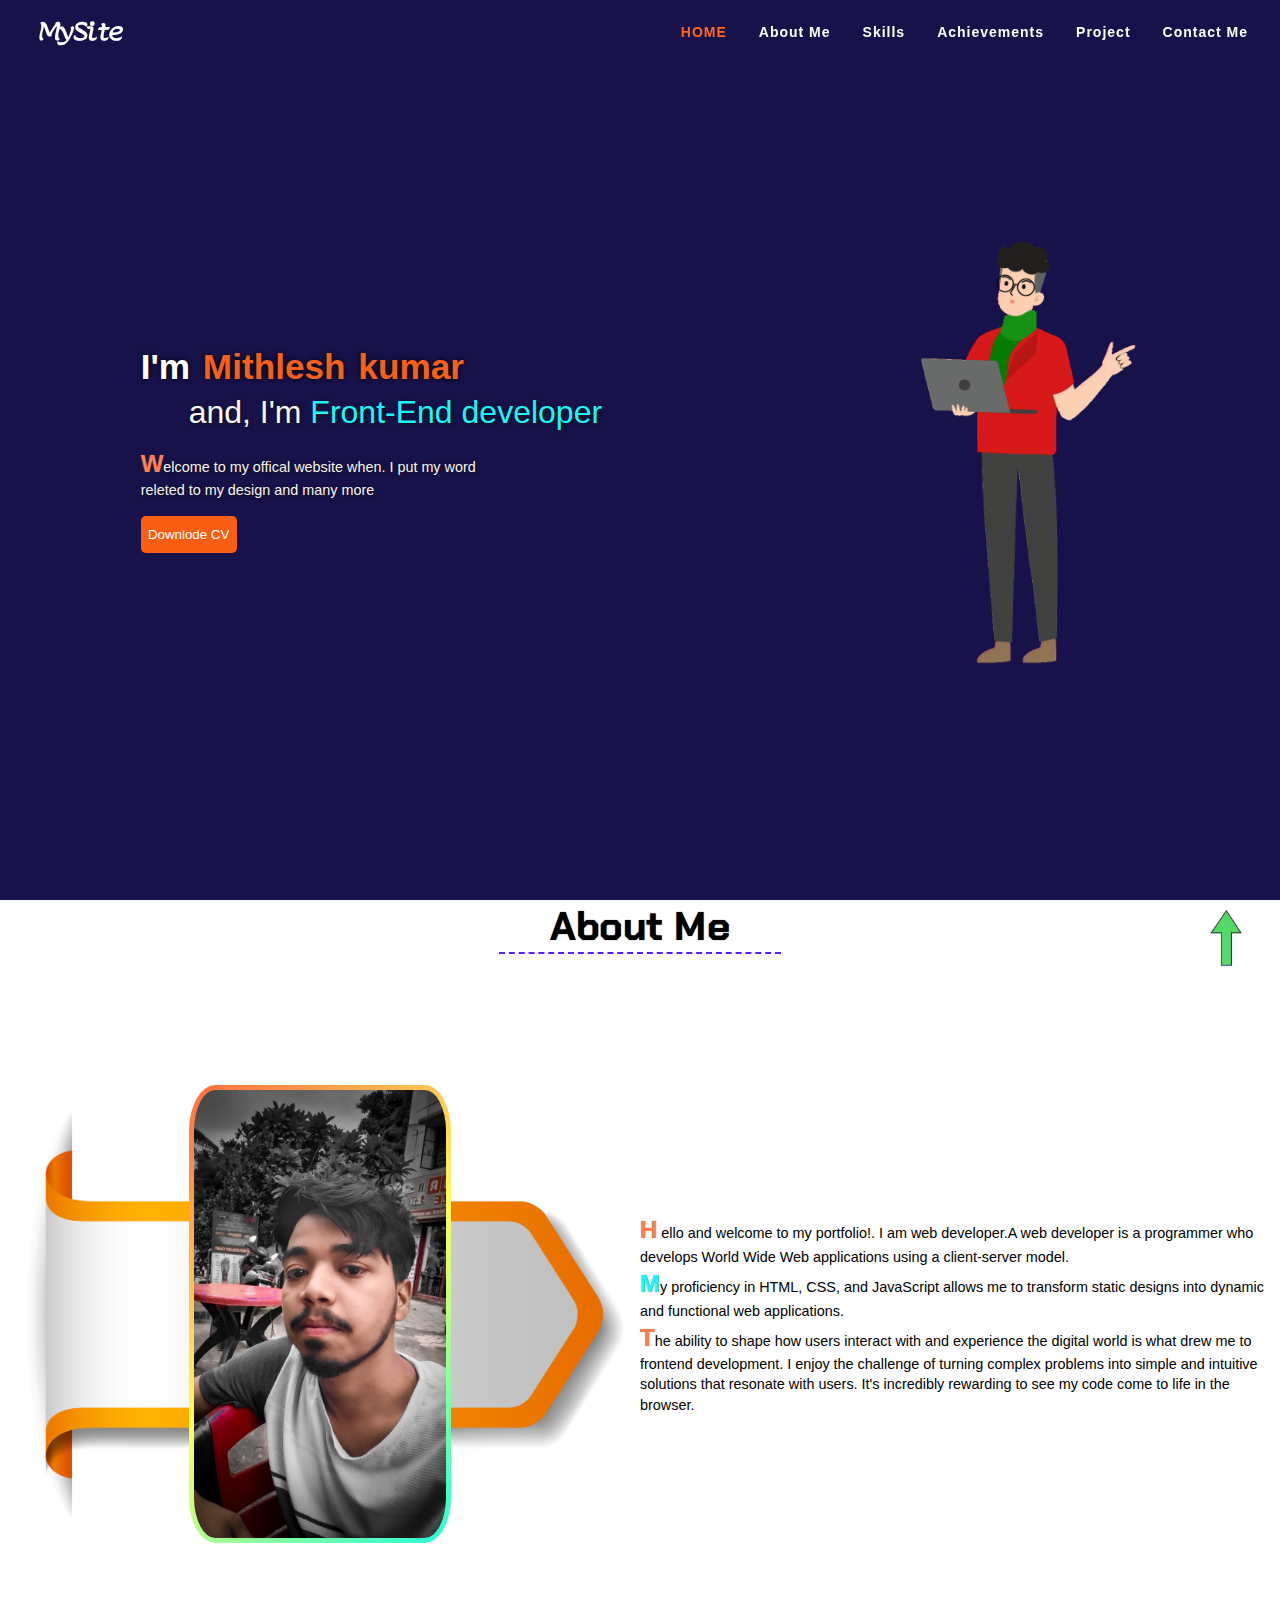
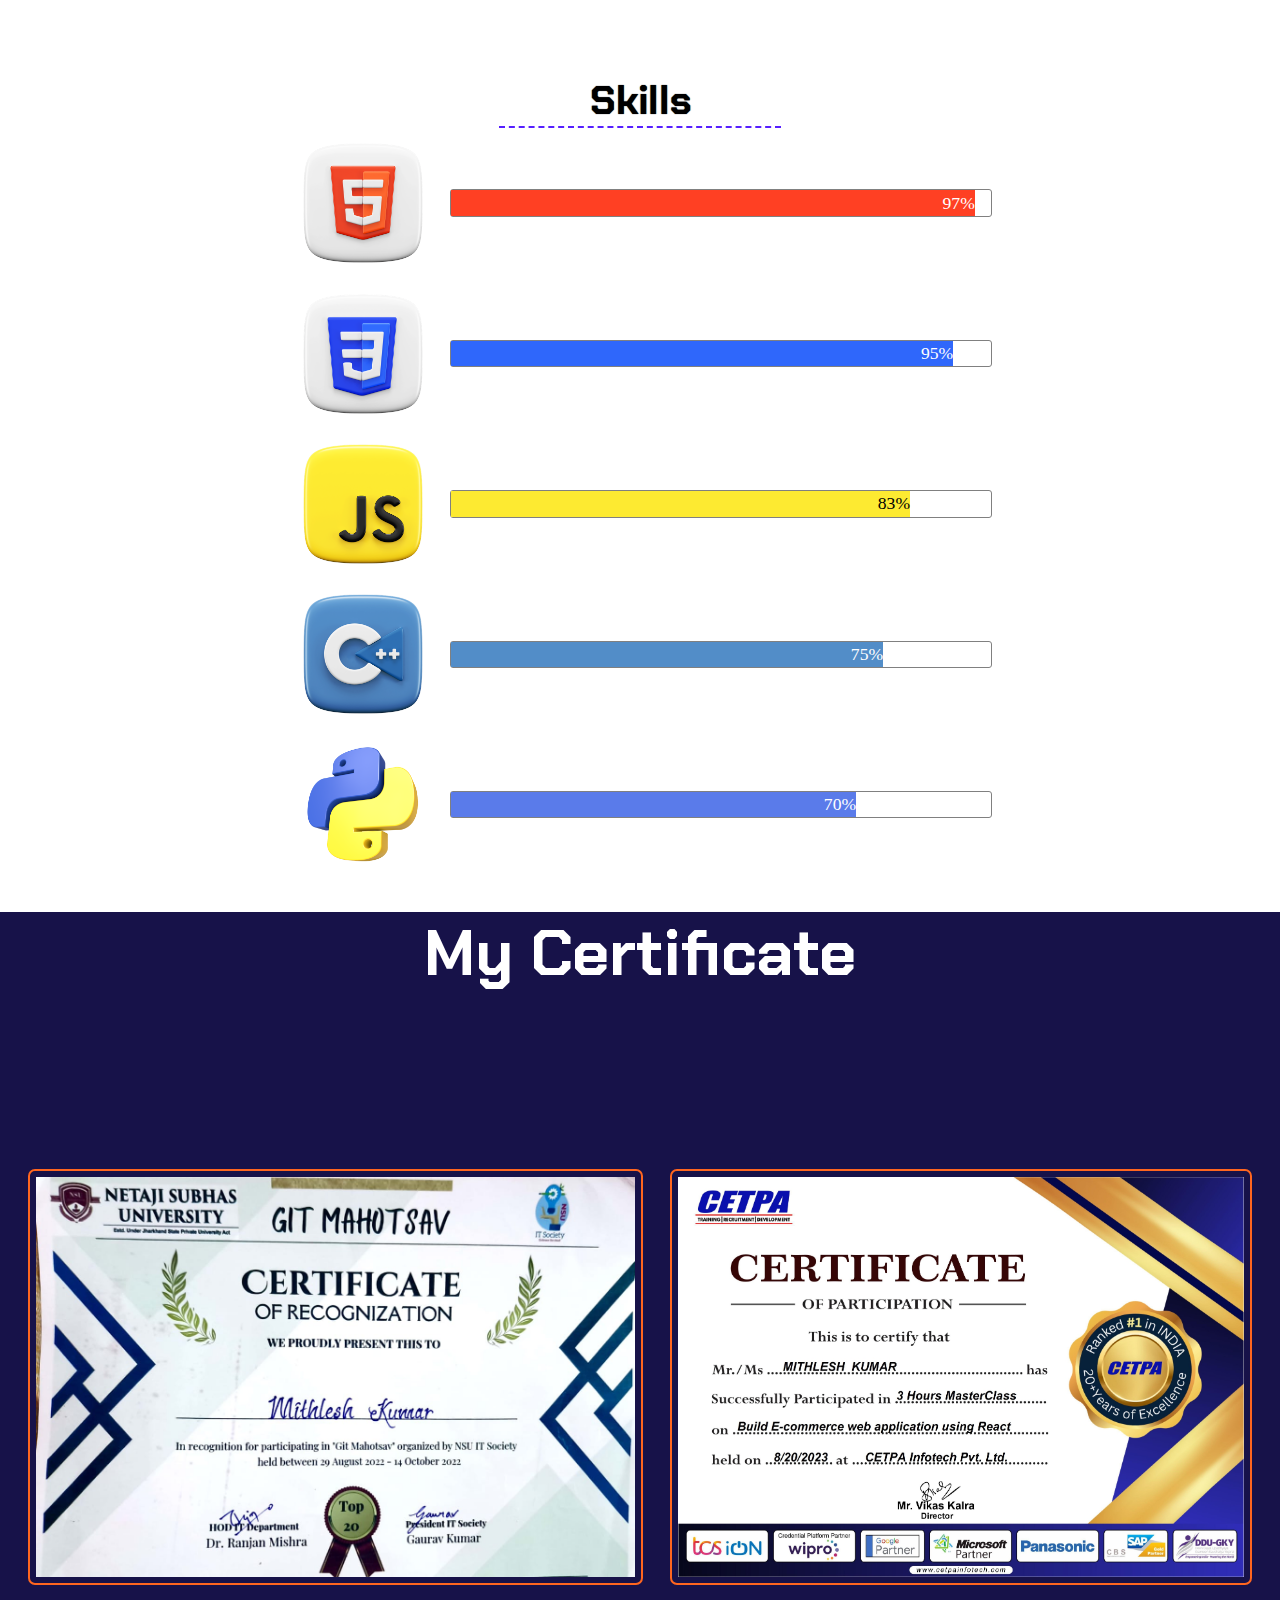
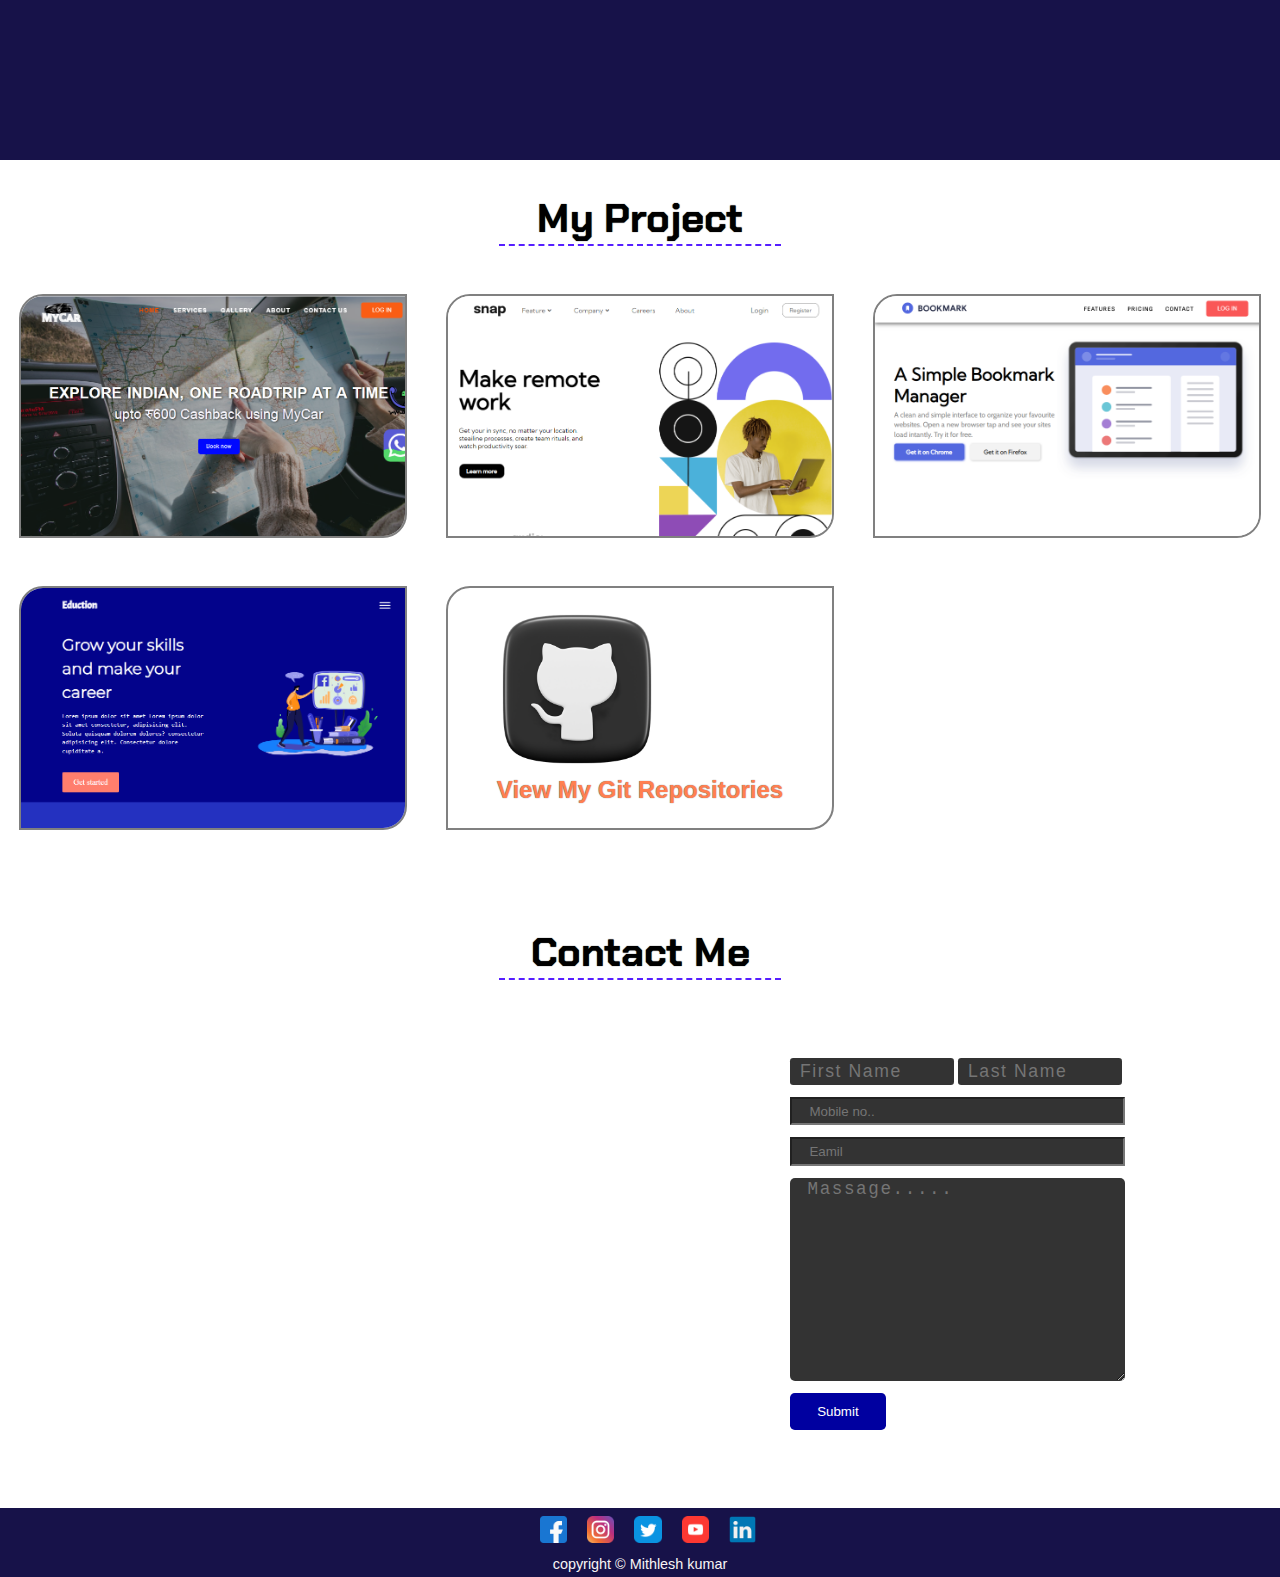
==== index.html @ ea6c90b1 "second commit" ====
<!DOCTYPE html>
<html lang="en">

<head>
    <meta charset="UTF-8">
    <meta http-equiv="X-UA-Compatible" content="IE=edge">
    <meta name="viewport" content="width=device-width, initial-scale=1.0">
    <title>www.Myprofile.com</title>
    <link rel="stylesheet" href="profile.css">

    <link rel="stylesheet" href="https://unicons.iconscout.com/release/v4.0.0/css/line.css">
    <link rel="stylesheet" href="https://unicons.iconscout.com/release/v4.0.8/css/line.css">

    <link rel="preconnect" href="https://fonts.googleapis.com">
    <link rel="preconnect" href="https://fonts.gstatic.com" crossorigin>
    <link href="https://fonts.googleapis.com/css2?family=Lumanosimo&display=swap" rel="stylesheet">

    <link rel="stylesheet" href="https://unicons.iconscout.com/release/v4.0.8/css/line.css">

    <!--  -->
    <link rel="preconnect" href="https://fonts.googleapis.com">
    <link rel="preconnect" href="https://fonts.gstatic.com" crossorigin>
    <link href="https://fonts.googleapis.com/css2?family=Chakra+Petch&family=Lobster&display=swap" rel="stylesheet">
    <!--  -->
</head>

<body>
    <header id="top-scroll">
        <nav>
            <div class="logo">
                <a href="">
                    <h3>MySite</h3>
                </a>
            </div>
            <div class="opan-close-btn">
                <button id="opan-btn"><i class="uil uil-bars"></i></button>
                <button id="closs-btn"><i class="uil uil-multiply"></i></button>
            </div>
            <ul class="list phone-list">
                <li>
                    <a href="#container-scr" style="color: #ff661f;">HOME</a>
                </li>
                <li>
                    <a href="#about-src">About Me</a>
                </li>
                <li>
                    <a href="#skills-sec">Skills</a>
                </li>
                <li>
                    <a href="#section">Achievements</a>
                </li>
                <li>
                    <a href="#project-src">Project</a>
                </li>
                <li>
                    <a href="#last-sec">Contact Me</a>
                </li>
            </ul>
        </nav>
    </header>
    <div class="container" id="container-scr">
        <div class="left-pera">
            <h1>
                I'm <span style="color: #f5611d;"> Mithlesh kumar</span>
            </h1>
            <h2>

                and, I'm <span style="color: rgb(25, 248, 248);"> Front-End developer</span>
            </h2>
            <p class="smoll-pera">
                <span id="first-latter">W</span>elcome to my offical website when. I put my word releted to my design
                and many more
            </p>
            <div class="button-sec">
                <a href="images/Mithlesh cv.jpg" download="Mithlesh CV"><button class="bts">Downlode CV </button></a>
            </div>
            <div class="top-arrow">
                <a href="#top-scroll"><img src="images/Upload.gif" alt=""></a>
             </div>
        </div>
        <div class="image">
            <img src="images/hero.gif" alt="profile pic" class="hero-pic">

        </div>
    </div>

    <!-- __________________________About section ____________________________________ -->


    <h2 id="top-heading">About Me </h2>
    <div class="about-sec" id="about-src">
        <div class="left-side">
            <img src="images/sonu2.jpeg" alt="">

        </div>
        <div class="right-side">
            <p> <span id="first-latter">H</span> ello and welcome to my portfolio!. I am web developer.A web developer
                is a programmer who develops World Wide Web applications using a client-server model.
            </p>
            <p><span id="first-latter" style="color: rgb(25, 248, 248);">M</span>y proficiency in HTML, CSS, and JavaScript allows me to transform static designs into dynamic and functional web applications.
            </p>
            <p><span id="first-latter" > T</span>he ability to shape how users interact with and experience the digital world is what drew me to frontend development. I enjoy the challenge of turning complex problems into simple and intuitive solutions that resonate with users. It's incredibly rewarding to see my code come to life in the browser.</p>
        </div>
    </div>

    <!-- __________________________ skills _____________________________ -->
    <h2 id="top-heading">Skills </h2>

    <div id="skills-sec">

        <div class="item-container">
            <img src="images/html.png" alt="images" data-target="90">
            <div class="box" id="item1" class="counter"data-target="80"></div>
            <img src="images/css.png" alt=""images  data-target="80">
            <div class="box" id="item2"></div>
            <img src="images/javascript.png" alt="images" data-target="70">
            <div class="box" id="item3"></div>
            <img src="images/s.png" alt="images" data-target="78">
            <div class="box" id="item5"></div>
            <img src="images/python-language-logo.png" alt="images" data-target="75">
            <div class="box" id="item4"></div>
        </div>
       
    </div>
    <!-- __________________________ certificate _____________________________ -->
    <section id="section">
        <h1>My Certificate</h1>
        <div class="certificate-sec">
            <img src="images/certificate.jpeg" alt="pic">
            <img src="images/certificate 2.jpg" alt="pic">

        </div>

    </section>
    <!-- __________________________ projects section _____________________________ -->
    <h2 id="top-heading">My Project </h2>


    <div class="projects-sec" id="project-src">
        <div class="project">
            <img src="images/car3.PNG" alt="">
            <div class="pera-sec">
                <h3 class="title">This is the car booking website</h3>
                <a href="https://computergithub.github.io/mycar/"><i class="uil uil-github"></i></a>
                <p class="deatails">Lorem ipsum dolor sit, amet consectetur onem tempora, rerum nesciunt voluptas
                    temporibus
                    porro.
                    Expedita, facilis? Ratione, alias vel.</p>
            </div>
        </div>
        <div class="project">
            <img src="images/snap.PNG" alt="">
            <div class="pera-sec">

                <h3 class="title">This is Remort work site </h3>
                <a href="https://computergithub.github.io/snapsite/"><i class="uil uil-github"></i></a>

                <p class="deatails">Lorem ipsum dolor sit, amet consectetur adipisicing elit. Iste perspiciatis quo
                    autem
                    quidem ipsum nemo quos dolorem quas, exercitationem tempora, rerum nesciunt voluptas temporibus
                    Ratione, alias vel.</p>
            </div>
        </div>
        <div class="project">

            <img src="images/bookmark.PNG" alt="">
            <div class="pera-sec">
                <h3 class="title">This is loding page</h3>
                <a href="https://computergithub.github.io/bookmar/"><i class="uil uil-github"></i></a>
                <p class="deatails">Lorem ipsum dolor sit, amet consectetur adipisicing elit. Iste ercitationem tempora,
                    rerum nesciunt voluptas temporibus porro.
                    Expedita, facilis? Ratione, alias vel.</p>
            </div>
        </div>
        <div class="project">
            <img src="images/student.PNG" alt="">
            <div class="pera-sec">
                <h3 class="title">This is Education site</h3>

                <a href="https://computergithub.github.io/educationsite.NSUITSOCIETIES/"><i
                        class="uil uil-github"></i></a>
                <p class="deatails"> Iste perspiciatis quo autem
                    quidem ipsum nemo quos dolorem quas, exercitationem tempora, rerum nesciunt voluptas temporibus
                    porro.
                    Expedita, facilis? Ratione, alias vel.
                </p>
            </div>
        </div>
        <div class="project last-prjt">
            <a href="https://github.com/computergithub?tab=repositories">
                <img style="height: 10rem;" src="images/github.png" alt="">
                <p> <span id="first-latter"> View My Git Repositories</span></p>
            </a>
        </div>
    </div>

    <!-- __________________________ contact Me _____________________________ -->

    <h2 id="top-heading">Contact Me </h2>

    <div id="last-sec">
        <img src="images/singing-contract.gif" alt="">
        <div class="contact-sec">
            <div class="contact-box">
                <input type="text" name="name" id="user-name" placeholder="First Name">
            <input type="text" name="lastName" id="user-name" placeholder="Last Name">

            </div>
            <input type="number" name="phone no." id="massage" placeholder="Mobile no..">
            <input type="email" name="email" id="massage" placeholder="Eamil">
            <textarea rows="10" cols="20" name="" id="massage-detail" placeholder="Massage....."></textarea>


            <input type="submit" name="" id="submit-btn">
        </div>
    </div>

    <footer>
        <div class="icon-list ">
            <img src="images/facebook.ico" alt="">
            <img src="images/instagram.ico" alt="">
            <img src="images/twitter.ico" alt="">
            <img src="images/youtube.ico" alt="">
            <img src="images/linkedin.ico" alt="">
        </div>
       <p> copyright &copy; Mithlesh kumar</p>
    </footer>
    <script src="script.js"></script>
</body>

</html>
---- profile.css ----
*{
    padding:0;
    margin: 0;
    text-decoration: none;
    list-style: none;
    /* background-color: black; */
    /* color:white; */
}

:root{
    --color-danger: hsl(19, 96%, 53%) ;
    --pera-color:hsl(0, 0%, 53%);
    --transform:all 400ms ease;
    --heading: 'Kumbh Sans', sans-serif;
    --perafont:'Cabin', sans-serif;
}
html{
    scroll-behavior:smooth;
    }
    /* ------------------------fixed style ---------------------------*/
p{
    font-family: var(--perafont);
    color: rgb(248, 245, 245);
    font-size: 0.9rem;
    line-height: 1.4;
}

h1,h2,h3,h4,h5{
    /* font-family: 'Kumbh Sans', sans-serif; */
    font-family: 'Chakra Petch', sans-serif;
    /* font-family: 'Lobster', cursive; */
}
#first-latter{
    color: coral;
    font-size: 1.5rem;
    font-weight: bolder;
    text-shadow: 0 0 1px #5c5c5c;

}
.scroll{
    background-color: rgba(0, 0, 0, 0.6);
    box-shadow:0px 0px 5px #a9a9a9;
    color: #000;
    z-index: 4;
}
button{   
    background:none;
    border: none;
    cursor: pointer;
}
#top-heading {
    text-align: center;
    font-size: 2.5rem;
    border-bottom: 2px dashed #561fff;
    width: 22%;
    margin: 0 auto;
    text-shadow:0 0 1px #0e0e0e;
}
/* -----------------------    ---------------------------- */
.phone-icon img{
    height: 5rem;
}

.top-arrow img{
    height: 4rem;
}

.image{width: 15rem;
    overflow: hidden;
    display: flex;
    justify-content: center;
}
.image img{
    height: 32.5rem;
}
.top-arrow{
    position: fixed;
    bottom: -0.4rem;
    /* display: none; */
    z-index: 5;
    right: 1.4rem;
    transition: var(--transform);
    transform: translateY(100%);
}
.arrowScroll{
    transform: translateY(-2%);
    
    /* opacity:1; */
    /* display: block; */
}
nav{
    /* background-color: rgba(0, 0, 0, 0.6); */
    width: 100%;
    position: fixed;
    z-index: 1;
    left: 0; 
    right: 0;
    top: 0;
    display: flex;
    justify-content: space-between;
    height: 4rem;
    align-items: center;
    transition: all 400ms ease;
}
.logo{
    margin: 10px 2.3rem;
    display: flex;
    align-items: center;
    color: white;
    font-size: 1.3rem;
}
.logo h3{
    font-family: 'Lumanosimo', cursive;
    }
.logo a {
    color: white;
}
.logo img{
    height: 5rem;
    position: absolute;
    top: -0.8rem;
}

/* -------------------- font style ------------------ */

    /* font-family: 'Cabin', sans-serif; */
    /* font-family: 'Kumbh Sans', sans-serif; */
    /* color: #000; */
    /* font-family: 'Sofia Sans', sans-serif;    */
    /* font-family: 'Rubik Wet Paint', cursive; */
/* } */

.list{
    display: flex;
    margin-right: 2rem;
    gap: 2rem;
    justify-content: space-between;
    align-items: center;
    list-style: none;

}
.list li a{
    letter-spacing: 1px;
    color: #fdfdfd;
    font-size: 14px;
    font-weight: 600;
    font-family: 'Sofia Sans', sans-serif;
}
.list li a:hover{
    color: var(--color-danger);
}
    
    .container{
        display: flex;
        height: 100vh;
    background:rgb(6 0 60 / 93%);
    color:rgb(255, 255, 255);
    text-shadow: 1px 1px 4px rgb(15, 15, 15);
    align-items: center;
    justify-content: space-around;
}   
.container h1{
    font-size: 2.2rem;
    text-shadow: 0px 0px 5px #020202;
    /* text-transform: uppercase; */
    word-spacing: 3px;
    font-family: var(--heading);
}
.container h2{
    font-family: var(--heading);
    font-weight: 500;
    font-size: 2rem;
    color: rgb(248, 247, 253);

    margin:7px 1rem 0rem 3rem;

}

.smoll-pera{
    width: 21rem;
    padding: 1rem 0;

}
.button-sec button {
    border: none;
    color: white;
    transition:all 300ms;
    width: 6rem;
    /* padding: 0.3rem 1.3rem; */
    background-color: var(--color-danger);
    border-radius: 0.3rem;
    height: 2.3rem;
}

.button-sec button:hover{
    color: var(--color-danger);
    box-shadow: 2px 2px 1rem 4px #d73200;
    background-color: white;
    border:2px solid var(--color-danger); 
}

.about-sec{
    display: grid;
    grid-template-columns: 1fr 1fr;
    justify-items: center;
    align-items: center;
    height: 80vh;
    }

 .left-side img{
    height: 28rem;
    z-index: -3;
    position: absolute; 
    padding: 5px;
    background-image:linear-gradient(140deg,#fd6c40,rgb(255, 252, 96),rgb(34 255 218));
    border-radius:10%;
}
 .left-side{
    height: 90%;
    width: 100%;
    background: url(images/jmpe_yqbi_211126.jpg);
    background-repeat: no-repeat;
    background-blend-mode: darken;
    background-size: contain;
    background-position: center;
    border-radius: 62%;
    display: flex;
    justify-content: center;
    align-items: center;
    position: relative;
    z-index: 3;
}
.right-side p{
color: black;
}

/* -----------------------Skills style ---------------------------*/
#skills-sec{
    display: flex;
    align-items: center;
    justify-content: center;

    
}
 .box{
     border: 1px solid gray;
    height: 1.6rem;
    border-radius: 3px;
}
.item-container{
    display: grid;
    align-items:center;
    grid-template-columns:0.3fr 1fr;
    /* height: 15rem; */
    width: 55%;
}

#item1{
    position: relative;
}
#item1:before{
    color: white;
    font-size: 1.1rem;
    display: flex;
    align-items: center;
    justify-content: flex-end;
    content: "97%";
    position: absolute;
    background-color: #ff4023;
    width: 97%;
    height: 100%;
    top:0;
    left:0;
    
}
#item2{
    position: relative;
}
#item2:before{
    color: white;
    font-size: 1.1rem;
    display: flex;
    align-items: center;
    justify-content: flex-end;
    content: "95%";
    position: absolute;
    background-color: #2f67fb;
    width: 93%;
    height: 100%;
    top:0;
    left:0;

}
#item3{
    position: relative;
}
#item3:before{
    color: rgb(0, 0, 0);
    font-size: 1.1rem;
    display: flex;
    align-items: center;
    justify-content: flex-end;
    content: "83%";
    position: absolute;
    background-color: #fdea31;
    width: 85%;
    height: 100%;
    top:0;
    left:0;

}
#item4{
    position: relative;
}
#item4:before{
    color: rgb(255, 255, 255);
    font-size: 1.1rem;
    display: flex;
    justify-content: flex-end;
    content: "70%";
    position: absolute;
    align-items: center;
    background-color: #5a7bea;
    width: 75%;
    height: 100%;
    top:0;
    left:0;

}
#item5{
    position: relative;
}
#item5:before{
    color: white;
    font-size: 1.1rem;
    display: flex;
    align-items: center;
    justify-content: flex-end;
    content: "75%";
    position: absolute;
    background-color: #528dc8;
    width: 80%;
    height: 100%;
    top:0;
    left:0;

}
.counter{
    font-size:2rem
}
#skills-sec img{
    height: 8rem;
    margin: 0.7rem;

}
#section {
    color:white;
    text-align:center;
    background-color: #171249;
    margin: 2rem 0;
    font-size:2rem;
}
.certificate-sec{
    height: 85vh;
    display: flex;
    justify-content: space-evenly;
    align-items: center;
}
.certificate-sec h1{
    letter-spacing: 1px;
    /* font-family: 'Lobster', cursive; */
    color:#ff661f;

}
.certificate-sec img{
height: 25rem;
border: 2px solid #ff661f;
padding: 6px;
border-radius:7px;
}
/* ------------------------  project section    ---------------------------*/

.projects-sec{
    margin: 3rem 0;
    display: grid;
    grid-template-columns: 1fr 1fr 1fr;
    justify-items: center;
}
.project{
    overflow: hidden;
border: 2px solid gray;
height: 15rem;
width: 24rem;
margin-bottom: 3rem;
border-bottom-right-radius: 1.5rem;
border-top-left-radius: 1.5rem;
}
.pera-sec{    
    padding: 1.5rem 1rem;
    background: rgba(0, 0, 0, 0.6);
    height: 10rem;
}


.project:hover .pera-sec{
    transition: var(--transform);
    transform: translateY(-12.5rem);
}


.project img{
    height: 15.4rem;
}
.last-prjt{
    display: flex;
    justify-content: center;
    align-items: center;
}
.title{
    text-align: center;
    color: rgb(255, 255, 255);
    
}
.pera-sec i{
    color: cyan;
    font-size: 1.8rem; 
}

/* ------------------------  contact section    ---------------------------*/
#last-sec img{
width: 30rem;
}

#last-sec{
width: 100%;
height: 33rem;
display: flex;
justify-content: space-evenly;
align-items: center;
}
.contact-box input{
    border: none;
    letter-spacing: 0.1rem;
    border-radius: 0.2rem;
    font-weight: 400;
    color: #ffff;
    background-color:rgba(0, 0, 0, 0.8);
    font-size: 1.1rem;
    width: 9rem;
    padding: 3px 10px;

}    
.contact-sec{
    height: 24rem;
    display: flex;
    flex-direction: column;
    justify-content: space-around;

}
#massage-detail{
font-size: 1.1rem;
border: none;
letter-spacing: 0.1rem;
padding: 0.1rem 1.1rem;
color: #ffff;
background-color:rgba(0, 0, 0, 0.8);
width: 300px;
height: 200px;
border-radius: 5px;    
}
#massage{
    padding: 0.3rem 1.1rem;
background-color:rgba(0, 0, 0, 0.8);
width: 18.5rem;
color:white;
}
#submit-btn{
border: none;
color: white;
width: 6rem;
/* padding: 0.3rem 1.3rem; */
background-color: rgb(0, 0, 160);
border-radius: 0.3rem;
height: 2.3rem;
transition: var(--transform);
}
#submit-btn:hover{
background: var(--color-danger);
font-size: 1rem;
}
.icon-list img{
    height:1.7rem;
    color: white;
    margin-left: 1rem;
    transition: var(--transform);
    /* border-radius: 0.1rem; */
}
.icon-list img:hover{
    border:1px solid violet;
}
footer{
color: white;
background-color:rgb(23 18 73);
display: flex;
flex-direction: column;
align-items: center;
height: 4rem;
justify-content: space-around;
padding-top:5px;
}


/* ______________________ button opan closs ______________________ */
.opan-close-btn {
    display: none;
}
#closs-btn {
    display: none;
}


/* ^^^^^^^^^^^^^^^^^^^^^^ mobail view  ^^^^^^^^^^^^^^^^^^^^^^*/

@media only screen and (max-width:1175px){
  .projects-sec{
        grid-template-columns: 1fr 1fr;
    }
    .project{
        width: 22.5rem;
    }
    #last-sec img {
        width: 27rem;
    }
    .certificate-sec img{
        height:15rem;
    }
}
@media only screen and (max-width:760px){

    .container{
        height: auto;
    }
    nav{
        align-items: flex-start;
    }
    .list{
        flex-direction: column;
        margin: 0rem;
        gap: 0;
        position: absolute;
    right: 3rem;
    top: 1rem;
        display: none;
    }
   
    .opan-close-btn{
        display: block;
        position: absolute;
        right: 3rem;
        z-index: 2;
        top: 1rem;
    }
    
    .opan-close-btn i{    
        font-size: 1.3rem;
        font-weight: bold;
        color: white;
    }

    .list li{
        animation: navItems 400ms linear forwards;
        transform-origin: top bottom;
        opacity: 0;
        transition: transform 200ms ease;
        
    }
    
    .list li a{
        background-color: rgba(0, 0, 0, 0.7);
        width: 18rem;
        display: grid;
        height: 5rem;
        transition: var(--transform);
        place-items:center ;    
        box-shadow:15rem 3rem 10rem rgb(0 0 0 / 70%);
        
    }
    
    .list li:nth-child(2){
        animation-delay:100ms; 
    }
    .list li:nth-child(3){
        animation-delay:150ms; 
    }
    .list li:nth-child(4){
        animation-delay:200ms; 
    }
    .list li:nth-child(5){
        animation-delay:250ms; 
        
    }
    .list li:nth-child(6){
        animation-delay:350ms; 
        
    } .list li:nth-child(7){
        animation-delay:400ms; 
        
    }
    .list li a:hover{
        background-color: rgba(0, 0, 0, 0.8);
    }
    @keyframes navItems {
        0%{
            transform:rotateY(-90deg);
            /* transform: scale(0); */
            
            /* transform: translateX(100%); */
            
        }
        100%{
            /* transform: translateX(0%); */
            transform: rotateY(0deg);
            /* transform: scale(1); */
            opacity:1;
        }
    }
 .about-sec{   display: flex;
    grid-template-columns: 1fr 1fr;
    justify-items: center;
    align-items: center;
    height: 49rem;
    flex-direction: column;
}

.left-side {
    height: 85%;
    width: 90%;
    margin-top: 3rem;
}
.left-side img{
    height: 25rem;
}
.right-side p{
    padding:0 1rem;
}
#top-heading{
    width: 35%;
}
#skills-sec{
    width: auto;
}
#skills-sec img{
margin: 1rem 0  ;
}
.certificate-sec {
    flex-direction:column;
    height:95vh;
}
.projects-sec {
    display: flex;
    justify-items: center;
    flex-direction: column;
    align-items: center;
}
#last-sec {
    width: 100%;
    height: 47rem;
    display: flex;
    align-items: center;
    flex-direction: column;
}
#last-sec img{
    width:25rem;
}
}
@media only screen and (max-width:500px){
    .container{
    height: 90vh;
    }
    .container h1{
        font-size: 1.6rem;
    }
    .container h2{
        font-size:1.5rem;
        margin: 7px 0rem 0rem 1.8rem;
    }
    .left-pera{
        margin-left:10px ;
    }
    .image img{
        height: 19rem;
    }
    .smoll-pera{
        width: 15rem;
    }
    .certificate-sec img {
        height: 14rem;
    }
   
    #last-sec img{
        width:23rem;
    }
    #skills-sec img {
        height: 9rem;
        /* margin: 1rem 0; */
    }
    #skills-sec{
        display: block;
    }

    .item-container {
        height: auto;
        width: auto;
        margin: 0 0.8rem;
    }
}
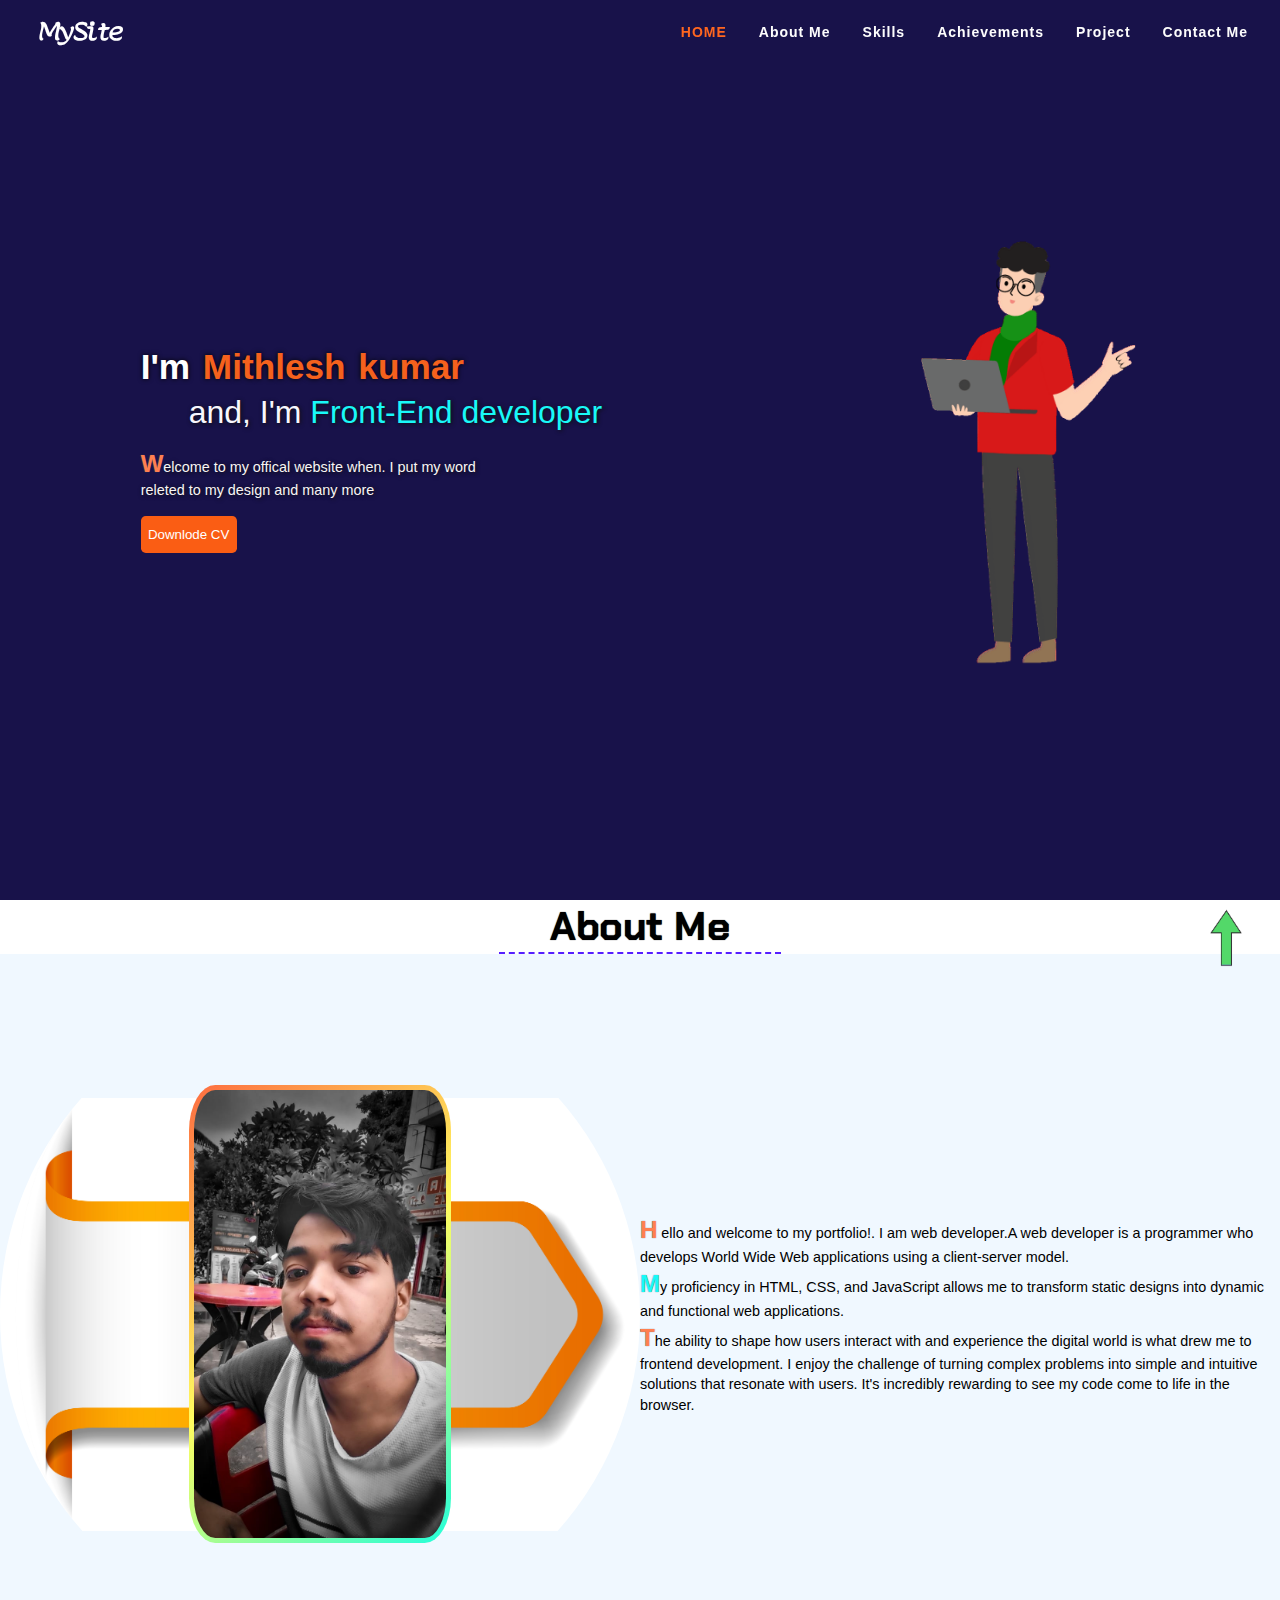
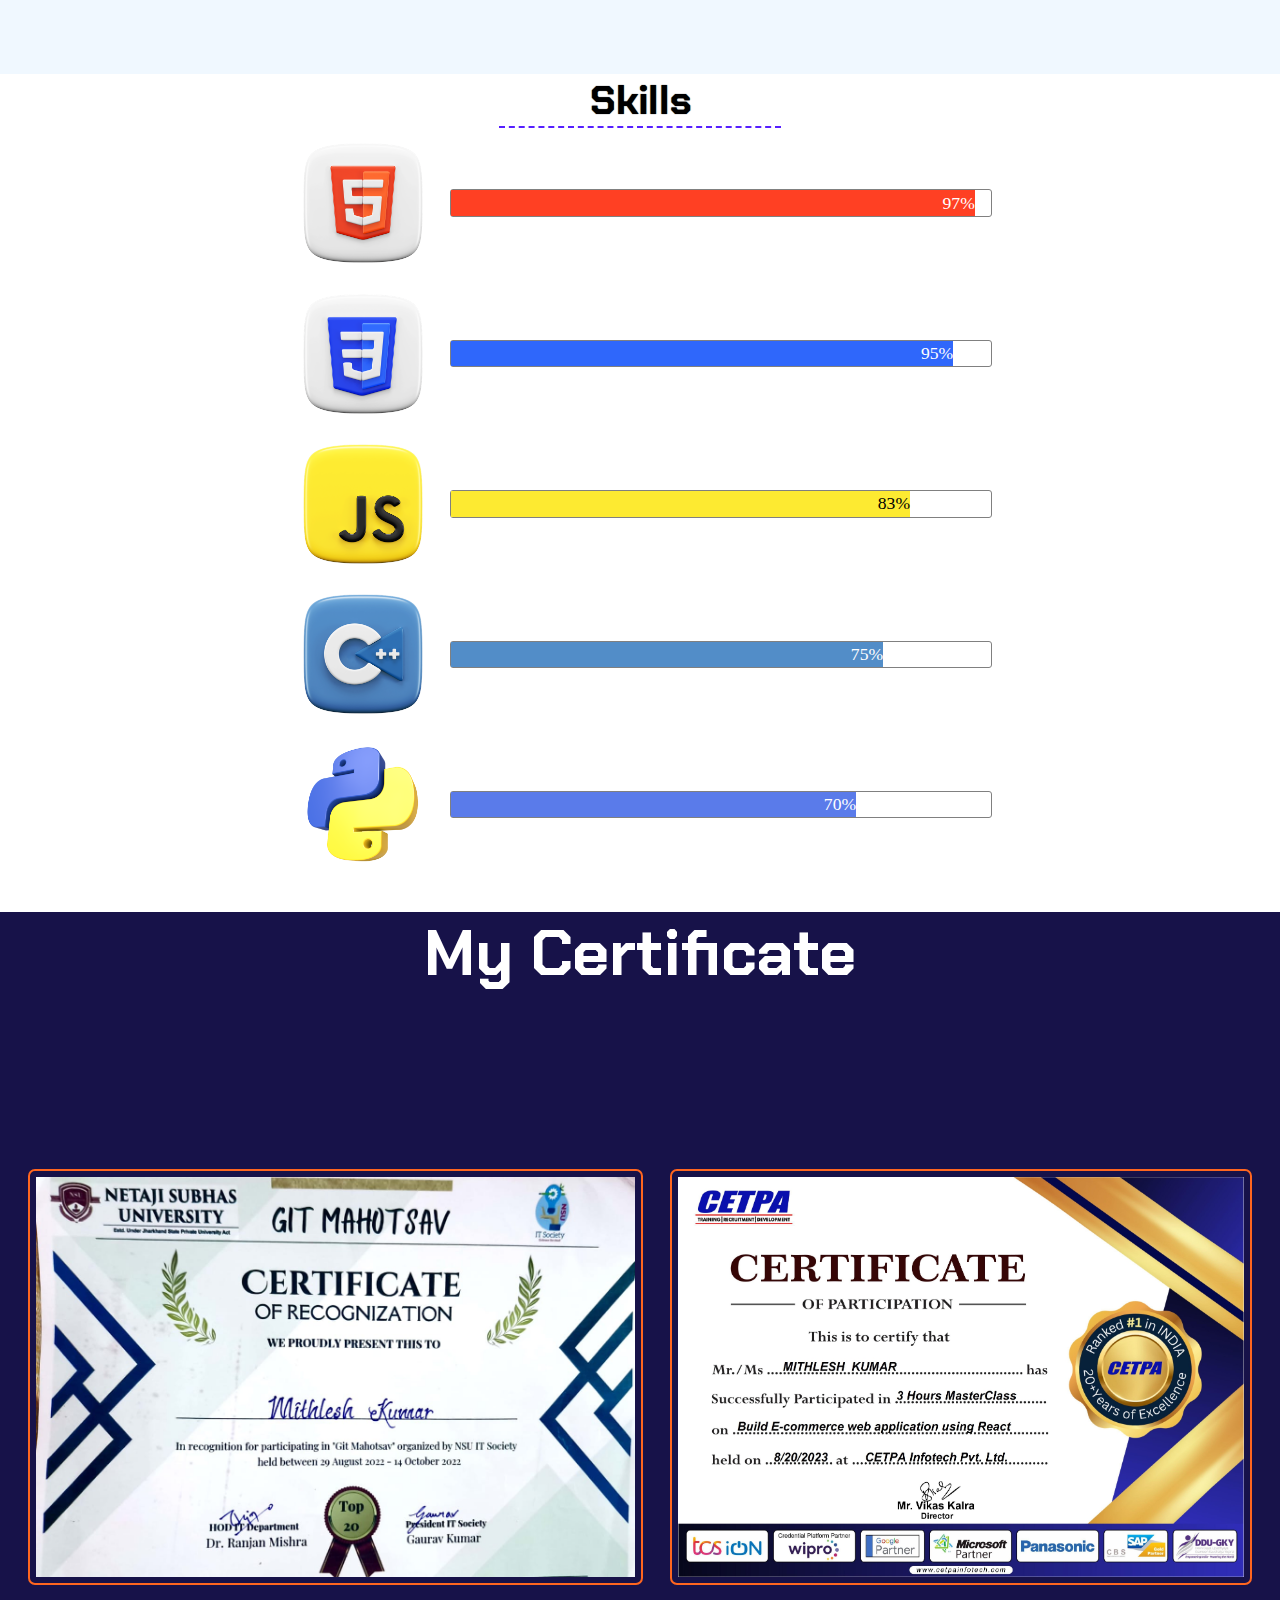
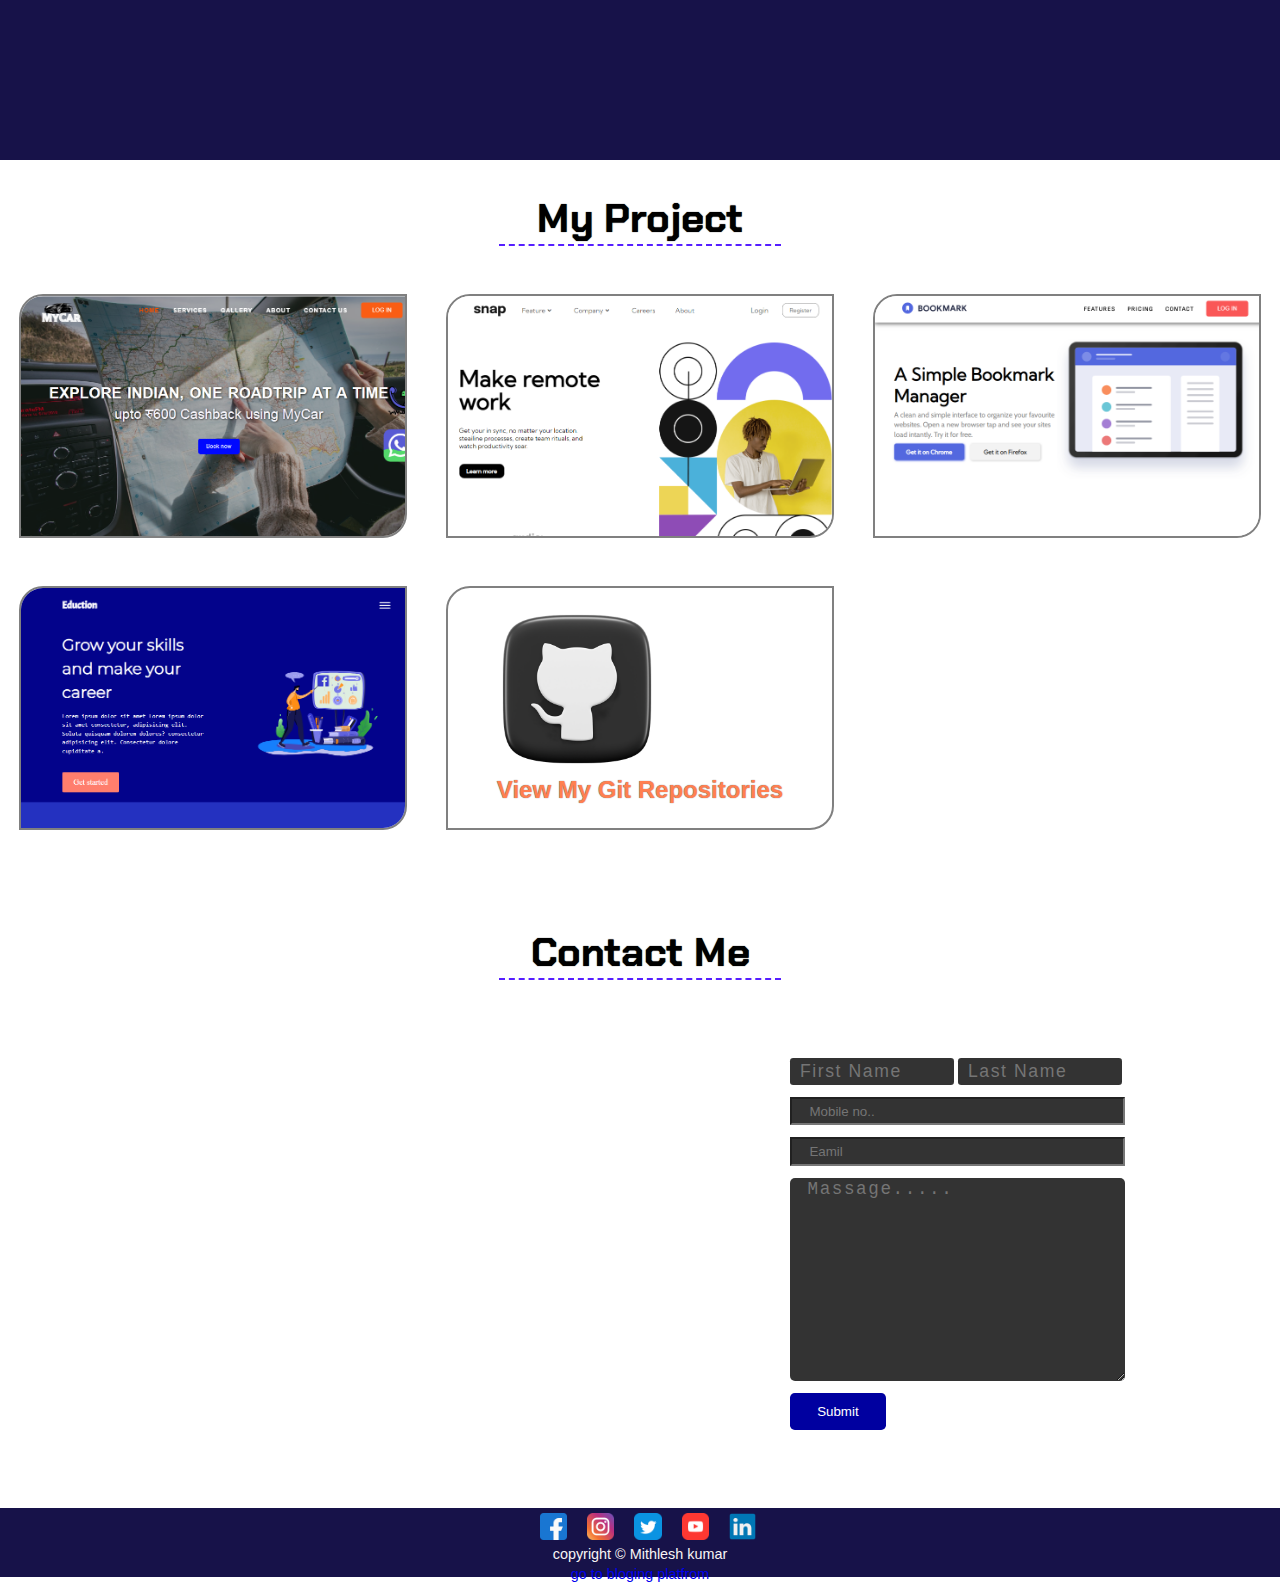
==== commit 6487beb8: "index.html" ====
--- a/index.html
+++ b/index.html
@@ -224,8 +224,9 @@
             <img src="images/linkedin.ico" alt="">
         </div>
        <p> copyright &copy; Mithlesh kumar</p>
+            <p><a href="C:\Users\user\Desktop\codesafe\bloging\index.html">go to bloging platfrom</a></p>
     </footer>
     <script src="script.js"></script>
 </body>
 
-</html>+</html>
--- a/profile.css
+++ b/profile.css
@@ -205,6 +205,7 @@
     justify-items: center;
     align-items: center;
     height: 80vh;
+    background: aliceblue;
     }
 
  .left-side img{
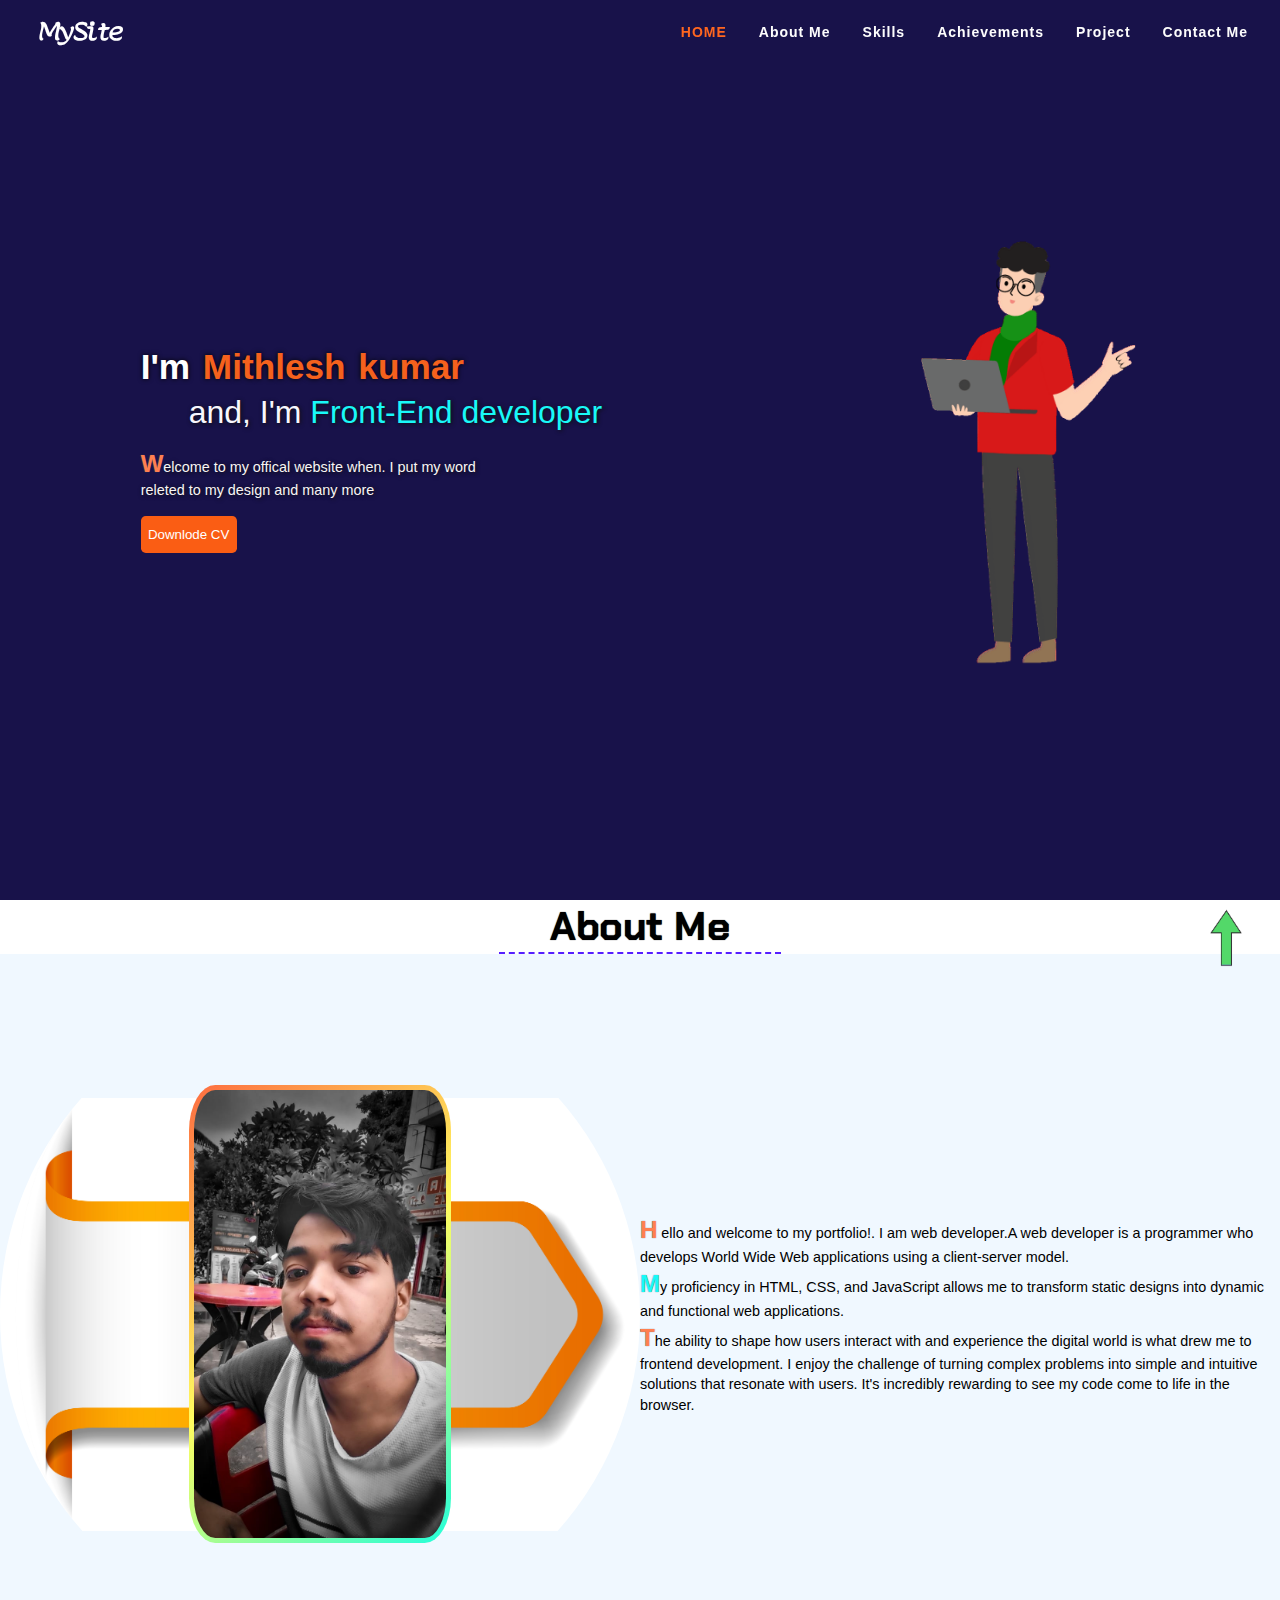
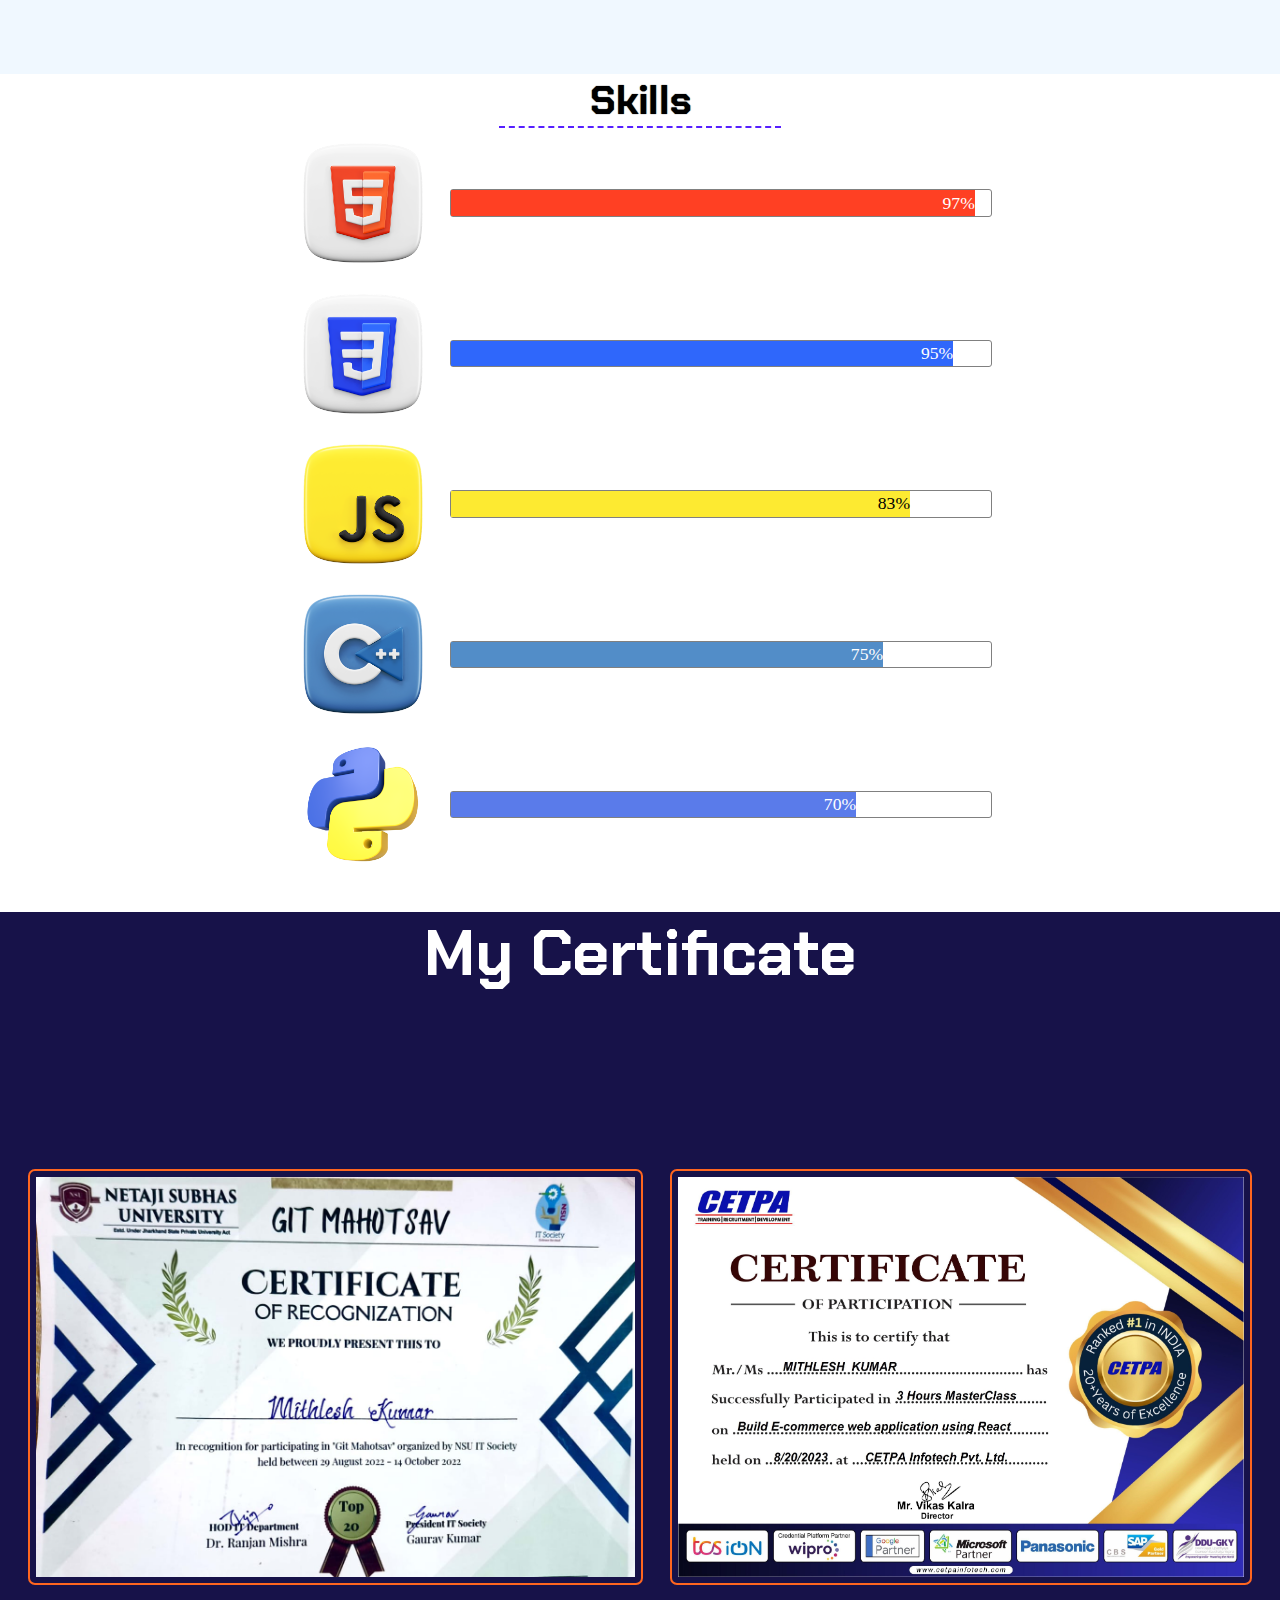
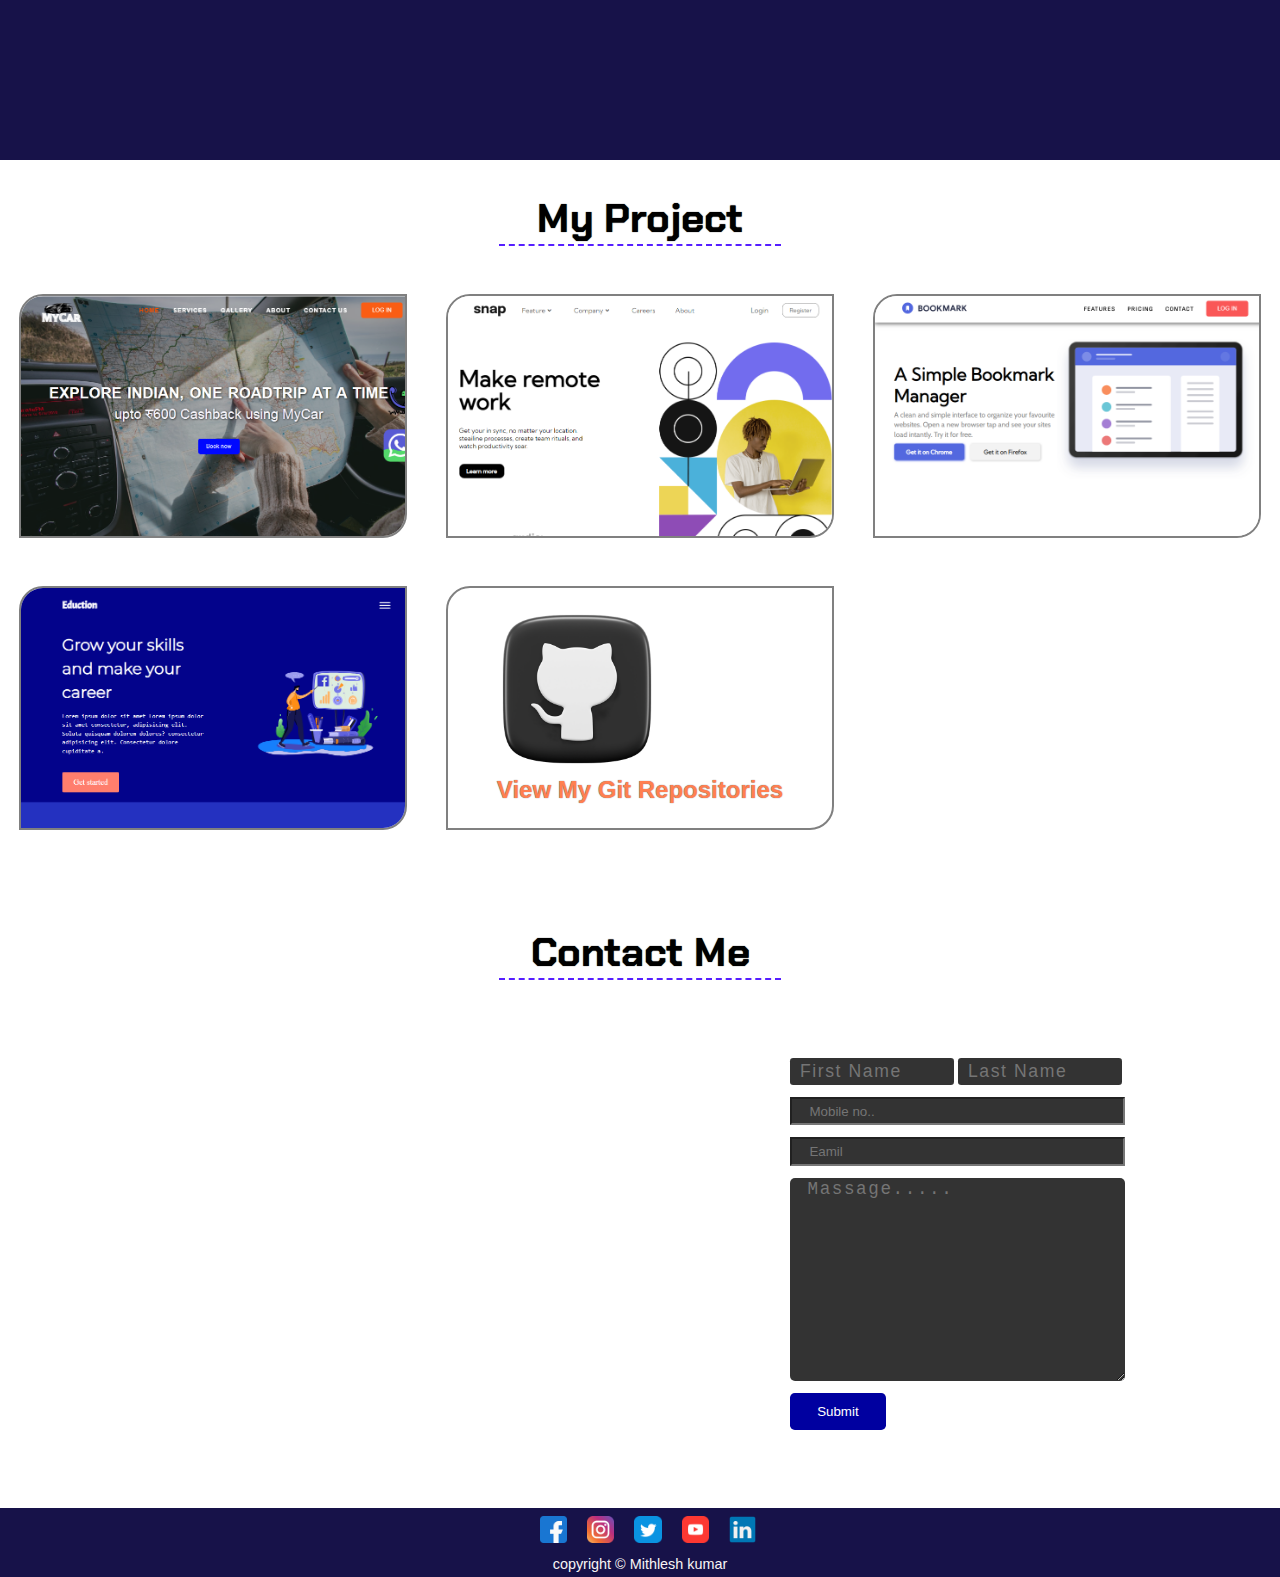
==== commit 60de4aaf: "Update index.html" ====
--- a/index.html
+++ b/index.html
@@ -224,7 +224,6 @@
             <img src="images/linkedin.ico" alt="">
         </div>
        <p> copyright &copy; Mithlesh kumar</p>
-            <p><a href="C:\Users\user\Desktop\codesafe\bloging\index.html">go to bloging platfrom</a></p>
     </footer>
     <script src="script.js"></script>
 </body>
